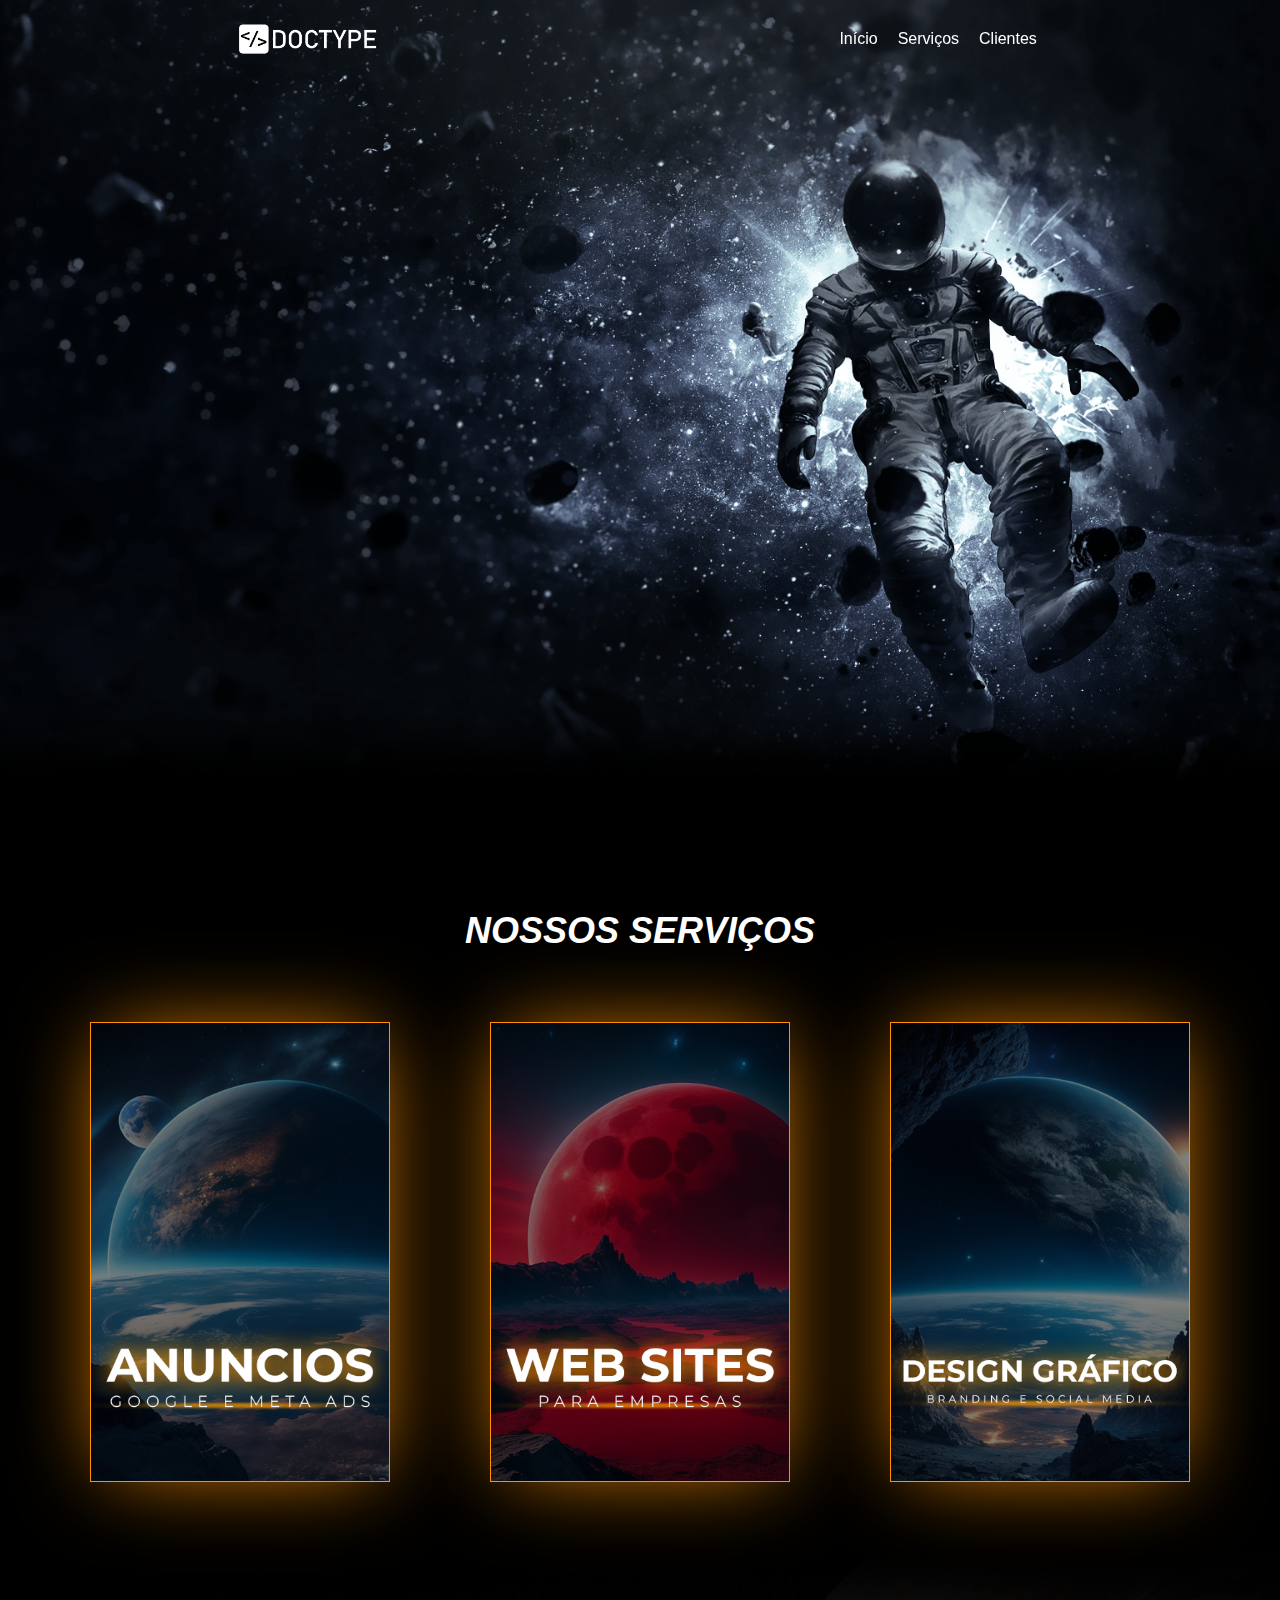
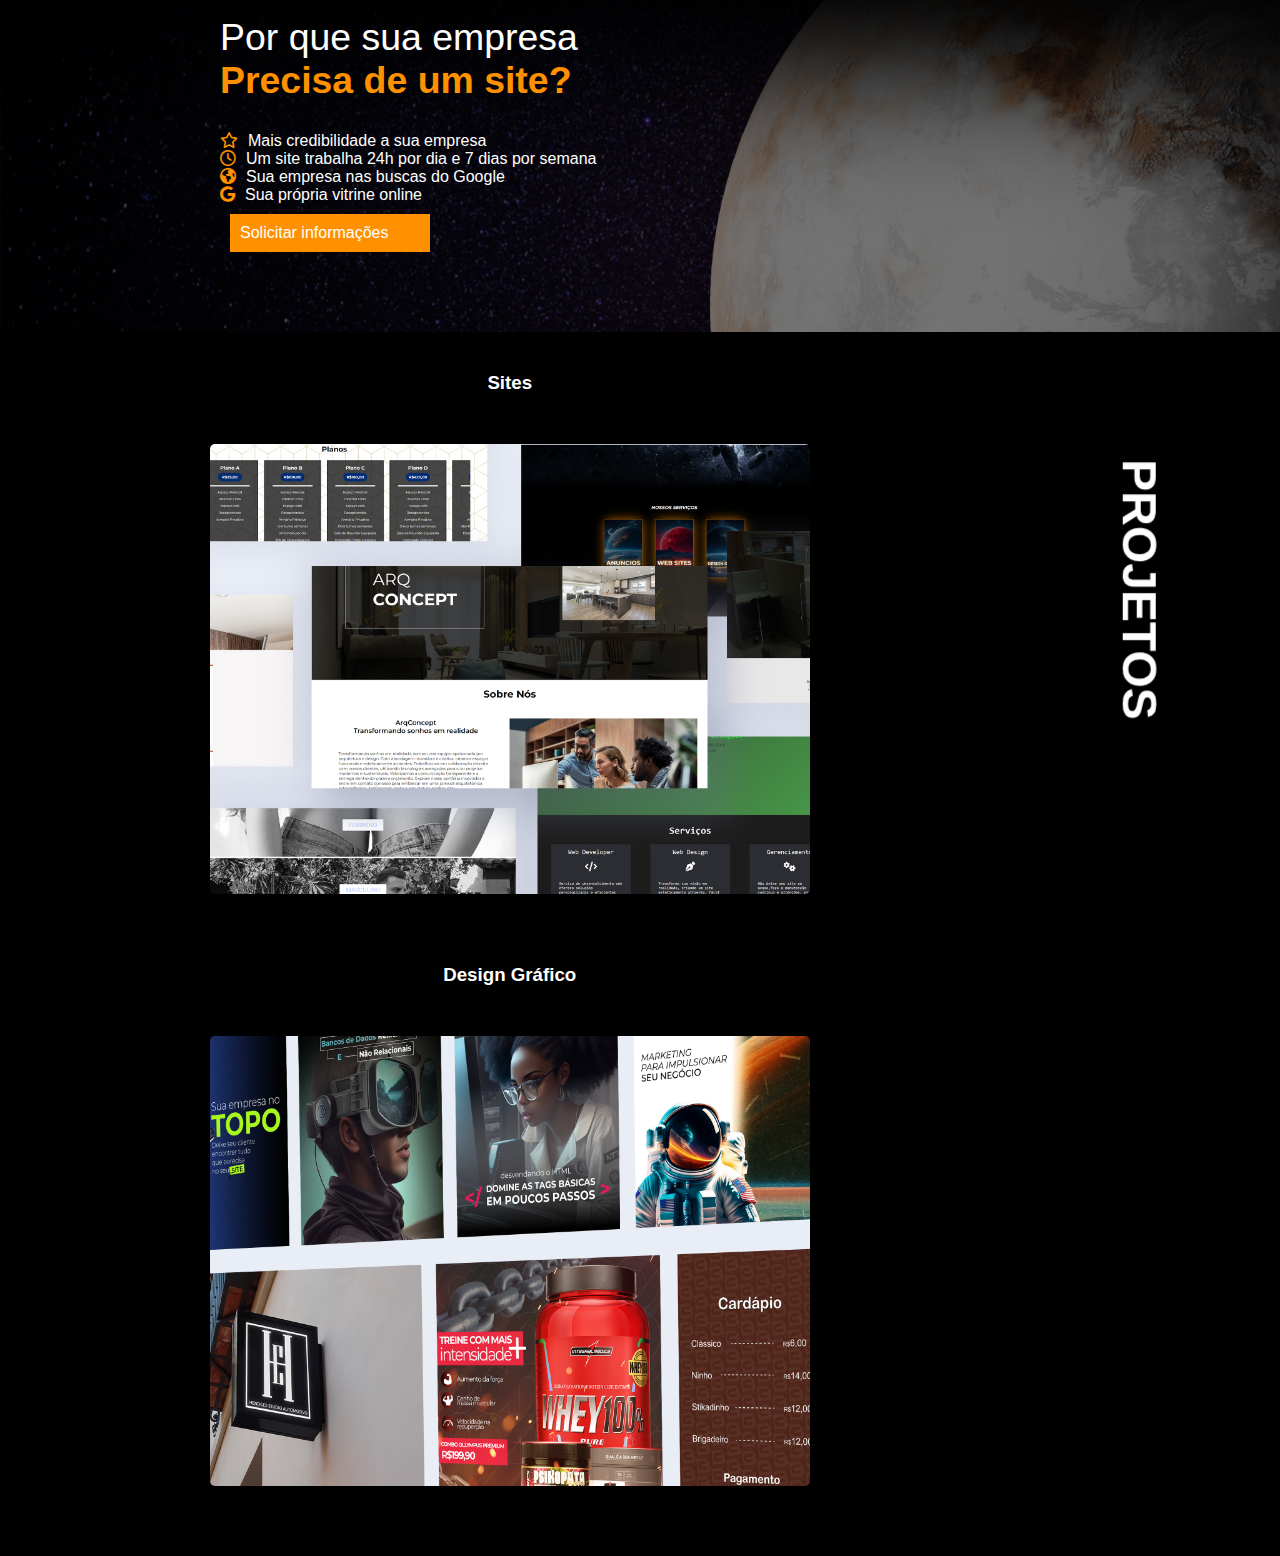
==== index.html @ 71b518d7 "commit" ====
<!DOCTYPE html>
<html lang="pt-br">

<head>
    <meta charset="UTF-8">
    <meta name="viewport" content="width=device-width, initial-scale=1.0">
    <title>DOCTYPE</title>

    <!-- <==== LINKS====> -->

    <link rel="stylesheet" href="style.css">
    <link rel="stylesheet" href="https://cdnjs.cloudflare.com/ajax/libs/font-awesome/6.4.0/css/all.min.css">

</head>

<body>
    <script>
        window.addEventListener('load', function () {
            alert('This website is under development.');
        });
    </script>

    <header>


        <nav>
            <div id="navbar">
                <div class="logo">
                    <a href=""><img src="/assets/logo-03-01.png" alt="" width="150px"></a>
                </div>
                <div class="navbar-items">
                    <ul class="links">
                        <li><a href="#">Início</a></li>
                        <li><a href="#ss">Serviços</a></li>
                        <li><a href="#clients">Clientes</a></li>

                    </ul>


                    <div class="toggle_btn">
                        <i class="fa-solid fa-bars"></i>
                    </div>
                </div>
                <div class="drop_menu">
                    <ul>
                        <li><a href="#">Início</a></li>
                        <li><a href="#services">Serviços</a></li>
                        <li><a href="#clients">Clientes</a></li>

                    </ul>
                </div>
            </div>
        </nav>
    </header>

    <section id="ss">

        <div class="headline">
            <h2>NOSSOS SERVIÇOS</h2>
        </div>
        <div class="card-container">

            <div class="card">
                <img src="/assets/anuncios.png" alt="">
            </div>
            <div class="card">
                <img src="/assets/websites.png" alt="">
            </div>
            <div class="card">
                <img src="/assets/design.jpg" alt="">
            </div>

        </div>
    </section>

    <section id="reasons">
        <div class="rea">
            <!-- reasons for work with us -->
            <!-- Make fade background image for transition -->
            <div class="reasons-container">
                <div class="h3s">
                    <h3 class="h31">Por que sua empresa</h3>
                    <h3 class="h32">Precisa de um site?</h3>
                </div>
                <ul>
                    <li>
                        <i class="fa-regular fa-star" style="color: #FF9100;"></i>
                        <p>Mais credibilidade a sua empresa</p>
                    </li>
                    <li>
                        <i class="fa-regular fa-clock" style="color: #FF9100;"></i>
                        <p>Um site trabalha 24h por dia e 7 dias por semana</p>
                    </li>
                    <li>
                        <i class="fa-solid fa-earth-americas" style="color: #FF9100;"></i>
                        <p>Sua empresa nas buscas do Google</p>
                    </li>
                    <li>
                        <i class="fa-brands fa-google" style="color: #FF9100;"></i>
                        <p>Sua própria vitrine online</p>
                    </li>
                </ul>
                <a class="reasons-button" href="">
                    <p>Solicitar informações</p>
                </a>
            </div>
        </div>
    </section>
    <!-- after adctivate  -->
    <!-- <section id="bw"></section> -->

    <!-- <section id="clients">
        <div class="headline">
            <h2>EMPRESAS QUE ALCANÇARAM SEUS OBJETIVOS</h2>
        </div>
        <div class="client-container">
            <img src="/assets/logo-brownie.png" alt="">
            <img src="/assets/logo-sapiens.png" alt="">
            <img src="/assets/Logo branco.png" alt="">
            <img src="" alt="">
            <img src="" alt="">
            <div class="h3">
                <a href="">
                    <h3>Esperando <br> por você!</h3>
                </a>
            </div>
        </div>
    </section> -->

    <section id="projects">
        <div class="projects-container">

            <div class="card-container">
                <div class="project-card">
                    <a href="sites.html">
                        <h3>Sites</h3>
                        <img src="/assets/mockup sites.jpg" alt="">
                    </a>
                </div>
                <div class="project-card">
                    <a href=design.html">
                        <h3>Design Gráfico</h3>
                        <img src="/assets/mockup design.jpg" alt="">
                    </a>
                </div>
            </div>

            <div class="text-container">
                <div class="titleP">
                    <h2>PROJETOS</h2>
                </div>
            </div>

        </div>
    </section>
    <script src="index.js"></script>
    <script src="3dmodel.js"></script>

</body>

</html>
---- style.css ----
* {
    margin: 0;
    padding: 0;
    box-sizing: border-box;

    font-family: 'Montserrat', sans-serif;
}

body {
    background-color: #000;
}

html {
    scroll-behavior: smooth;
}

/* ==== LINKS ==== */

/* ==== NAV ==== */

/* NAVBAR */

#navbar {
    width: 100%;
    height: auto;
    padding: 10px;
    display: flex;
    justify-content: space-around;
    align-items: center;
    position: fixed;
    list-style-type: none;
    overflow: hidden;
}

.navbar-items ul,
a {
    display: flex;
    list-style: none;
    text-decoration: none;
    color: #fff;
    margin: 10px;
}


#navbar .toggle_btn {
    color: #fff;
    font-size: 1.5rem;
    cursor: pointer;
    display: none;
}


/* DROP_MENU */

.drop_menu {
    display: none;
    position: absolute;
    right: 1rem;
    top: 115px;
    height: 0;
    width: 300px;
    background: #22262fa2;
    backdrop-filter: blur(15px);
    border-radius: 10px;
    overflow: hidden;
    transition: height .2s cubic-bezier(0.175, 0.885, 0.32, 1.275);
}

.drop_menu.open {
    height: auto;
}

.drop_menu li {
    padding: 0.7rem;
    display: flex;
    align-items: center;
    justify-content: center;
}

.drop_menu .action_button {
    width: 100%;
    display: flex;
    justify-content: center;
}


/* ==== HEADER ==== */

header {
    width: 100%;
    height: 100vh;
    background-image: url(/assets/header-WP.png);
    /* background-image: url(/assets/header-WP.jpg); */
    background-position: center;
    background-repeat: no-repeat;
    background-size: cover;
}

/* ==== SERVICES CONTAINER ==== */

#ss {
    width: 100%;
    height: auto;
    padding: 10px;
    background: #000;
}

#ss .headline {
    color: #fff;
    text-align: center;
    font-style: italic;
    font-size: 1.5rem;
    margin-bottom: 20px;
}

.card-container {
    display: flex;
    justify-content: center;
}

.card img {
    margin: 50px;
    max-width: 300px;
    width: 100%;
    border: solid 1px #ff9100;

    -webkit-box-shadow: 1px 0px 89px -17px rgba(255, 145, 0, 1);
    -moz-box-shadow: 1px 0px 89px -17px rgba(255, 145, 0, 1);
    box-shadow: 1px 0px 89px -17px rgba(255, 145, 0, 1);

    transition: 1s;
}

.card img:hover {
    -webkit-transform: scale(1.2);
    transform: scale(1.2, 1.2);
    -ms-transform: scale(1.2, 1.2);
    /* IE 9 */
    -webkit-transform: scale(1.2, 1.2);
    /* Safari and Chrome */
}


/* ==== CLIENTS CONTAINER ==== */


#clients {
    margin-top: 20px;
    width: 100%;
    height: auto;
    padding: 10px;
    background: #000;
    justify-content: center;
}

#clients .headline {
    color: #fff;
    text-align: center;
    font-style: italic;
    font-size: 1.5rem;
}

.client-container {
    justify-content: left;
    display: flex;
    flex-wrap: wrap;
    max-width: 900px;
    width: 100%;
    height: auto;
    padding: 30px;
    margin: 0 auto;
}

.client-container img {
    width: auto;
    height: 200px;
    margin: 10px;
    filter: grayscale(1);
    transition: 0.5s;
}

.client-container img:hover {
    filter: grayscale(0);
    cursor: pointer;
}

.client-container a {
    text-decoration: none;
    color: #fff;
    width: 100%;
    height: 100%;

    display: flex;
    justify-content: center;
    /* Centraliza horizontalmente */
    align-items: center;
    /* Centraliza verticalmente */
}

.client-container .h3 {
    width: 200px;
    height: 200px;
    margin: 10px;
    border: solid 2px #ff9100;
    color: #fff;
    text-align: center;

    display: flex;
    justify-content: center;
    /* Centraliza horizontalmente */
    align-items: center;
    /* Centraliza verticalmente */
    cursor: pointer;
}

.client-container .h3:hover {
    background-color: #fff;
    color: #000;
    transition: 1s;
}

.client-container a:hover {
    transition: 1s;
    color: #000;
}

/* ==== CAROUSEL-CONTAINER ==== */

.wrapper-carousel {
    display: flex;
    padding: 0 35px;
    flex-direction: column;
    align-items: center;
    justify-content: center;
    min-height: 20vh;
}

.wrapper i {
    top: 50%;
    height: 46px;
    width: 46px;
    position: absolute;
    text-align: center;
    line-height: 46px;
    background: #fff;
    color: #000;
    border-radius: 50%;
    transition: translateY(-50%);
}

.wrapper i:first-child {
    left: -23px;
    display: none;
}

.wrapper i:last-child {
    right: -23px;
}

.wrapper {
    max-width: 1200px;
    width: 100%;
    position: relative;
}

.wrapper .carousel {
    white-space: nowrap;
    font-size: 0px;
    cursor: pointer;
    overflow: hidden;
    scroll-behavior: smooth;
}

.carousel.dragging {
    scroll-behavior: auto;
    cursor: grab;
}

.carousel.dragging img {
    pointer-events: none;
}

.carousel img {
    object-fit: cover;
    left: 14px;
    width: auto;
    height: 100px;
}

.carousel img:first-child {
    margin-left: 0px;
}

/* ===== REASONS SECTION ===== */

#reasons {
    width: 100%;
    padding: 20px;
    background-image: url(/assets/march.jpg);
    background-position: top;
    background-repeat: no-repeat;
    background-size: cover;
    /* background: #fff; */
    margin-bottom: 20px;
}

.reasons-container {
    width: 50%;
    padding: 50px;
    margin: 0 auto;
    margin-left: 150px;
}

/* ===== REASONS SECTION TEXT PRESET ===== */

.h3s {
    margin-bottom: 30px;
    font-size: 2rem;
}

.h31 {
    color: #fff;
    font-weight: 400;
}

.h32 {
    color: #FF9100;
}

.reasons-container ul {
    color: #fff;
    list-style: none;
}

.reasons-container li {
    display: flex;
}

.reasons-container i {
    margin-right: 10px;
}

/* ==== reasons-button ==== */

.reasons-button {
    color: #fff;
    text-decoration: none;
    background-color: #FF9100;
    text-align: center;
    width: 200px;
    padding: 10px;
}

/*  ==== tarnsition color ==== */

#bw {
    width: 100%;
    height: 100px;
    background: rgb(32, 32, 32);

}

/*  ==== projects-container ==== */

#projects {
    padding: 10px;
    background: ;
    /* background-image: url(https://s1.static.brasilescola.uol.com.br/be/conteudo/images/a-luz-propaga-se-no-vacuo-com-velocidade-limite-conhecida-cerca-300-mil-quilometros-por-segundo-5c190fc3f1022.jpg);
    background-size: cover;
    background-repeat: no-repeat;
    background-position: bottom; */
}

.card-container {
    width: 100%;
    flex-wrap: wrap;
}

.text-container {
    margin-top: 200px
}

.project-card a {
    align-items: center;
    display: flex;
    flex-direction: column;

}

.project-card a:hover {
    align-items: center;
    display: flex;
    flex-direction: column;
    transition: 1s;

    -webkit-transform: scale(1.2);
    transform: scale(1.2, 1.2);
    -ms-transform: scale(1.2, 1.2);
    /* IE 9 */
    -webkit-transform: scale(1.2, 1.2);
    /* Safari and Chrome */
}

.titleP {
    color: #fff;
    font-size: 2rem;
    transform: rotate(90deg);
}

.projects-container {
    display: flex;
    color: #fff;
}

.projects-container img {
    margin: 50px;
    max-width: 600px;
    width: 100%;
    transition: 1s;
    border-radius: 5px;
    cursor: pointer;
}
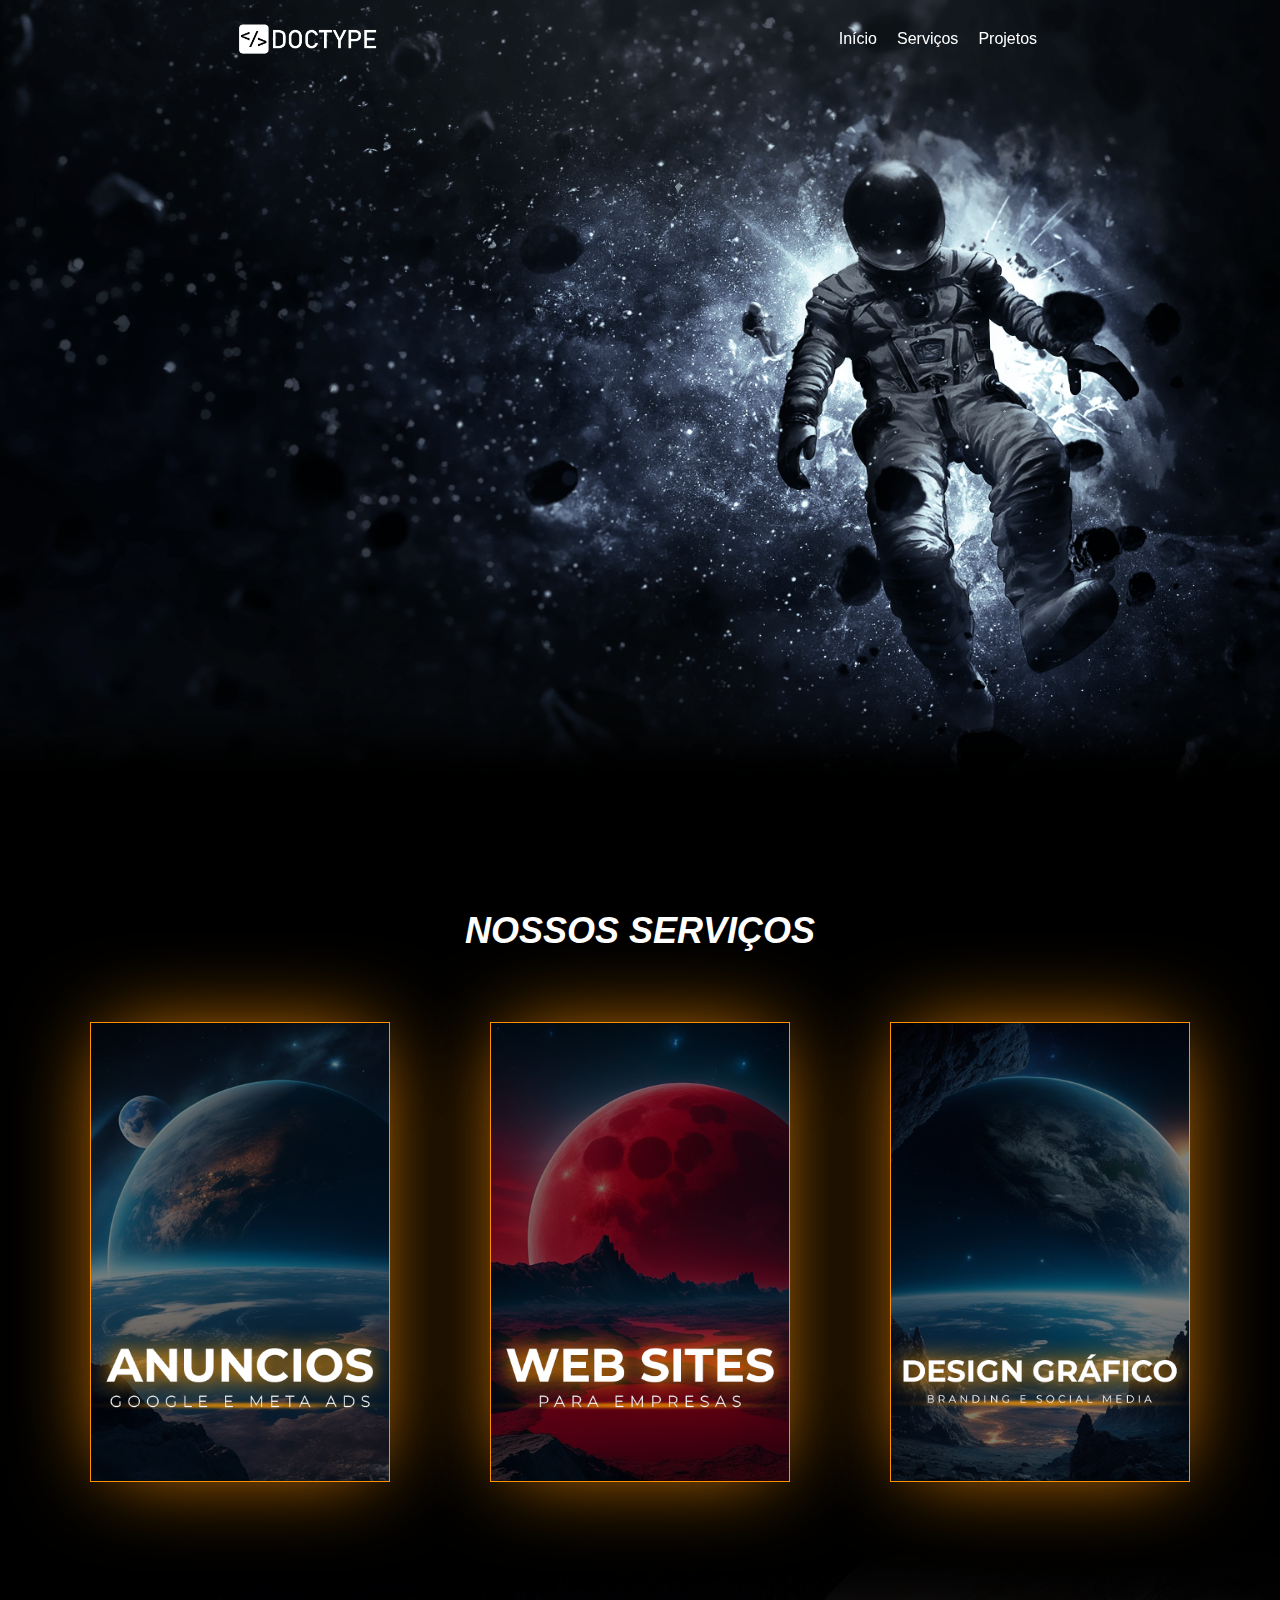
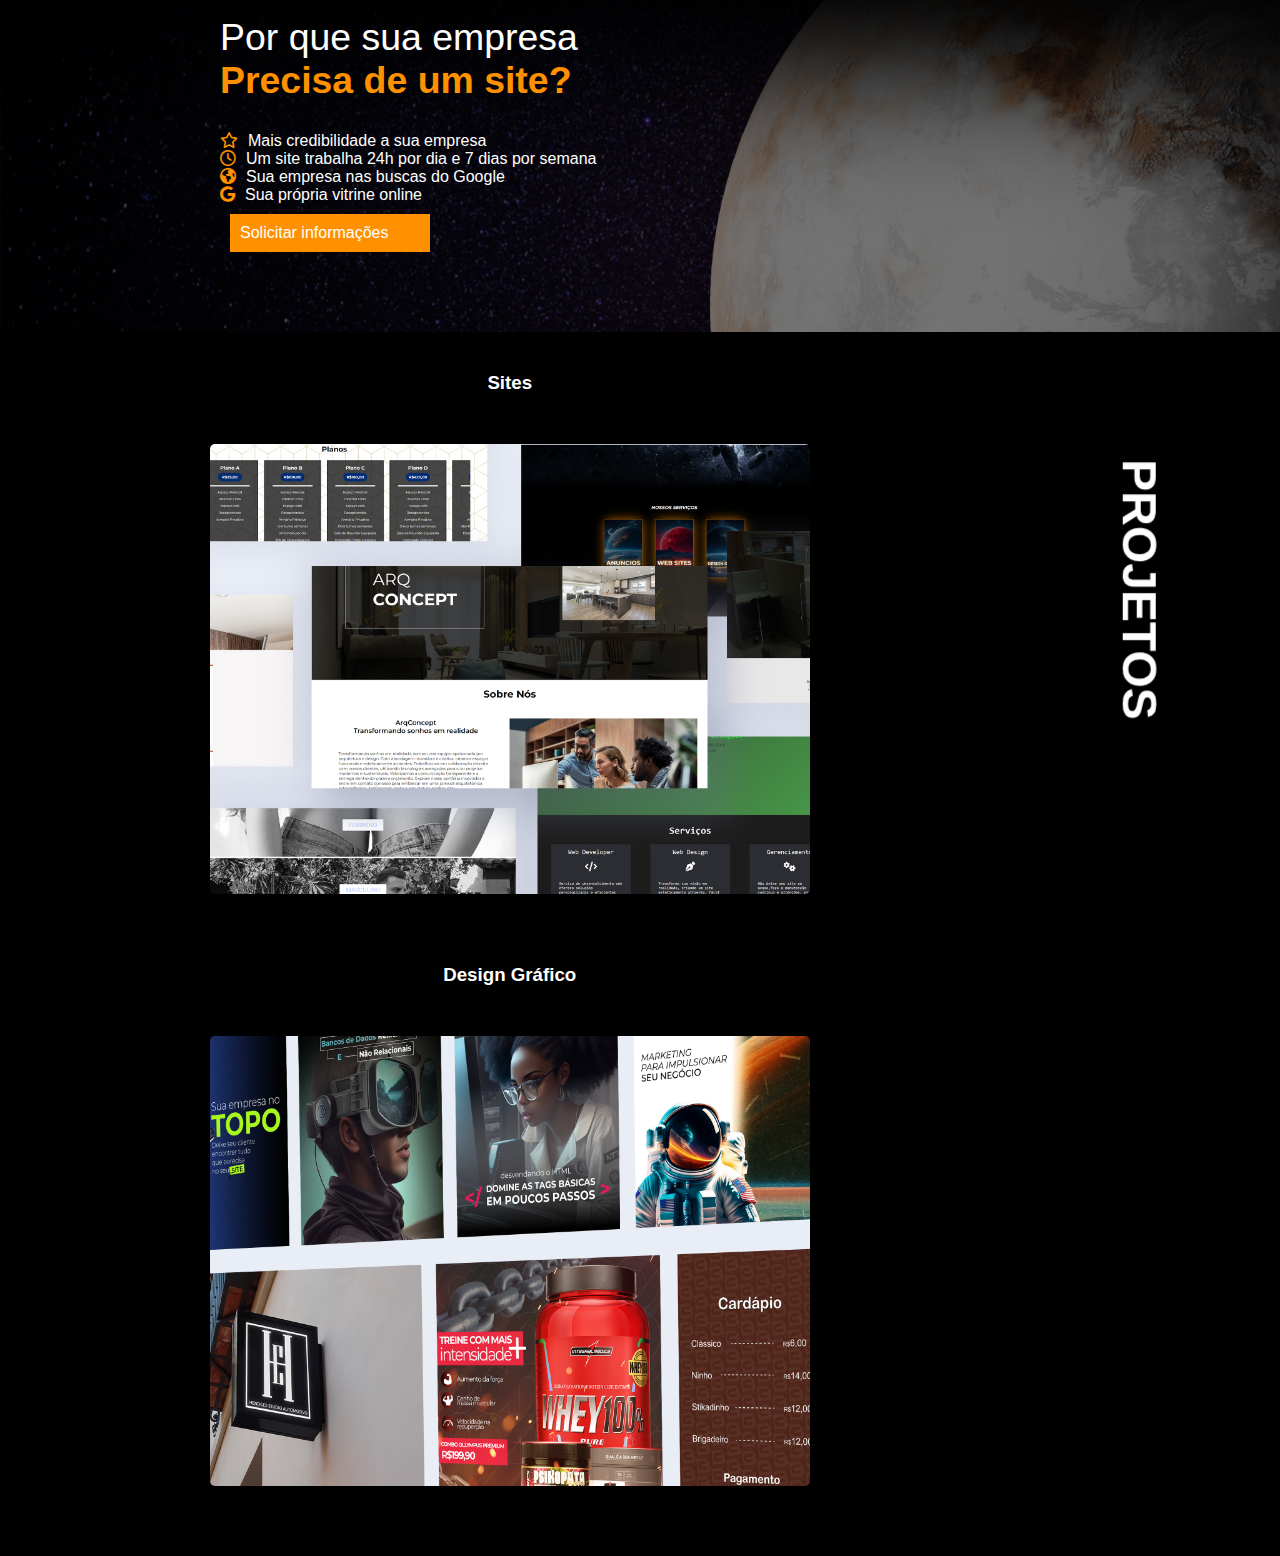
==== commit 4ddbff18: "..." ====
--- a/index.html
+++ b/index.html
@@ -14,11 +14,11 @@
 </head>
 
 <body>
-    <script>
+    <!-- <script>
         window.addEventListener('load', function () {
-            alert('This website is under development.');
+            alert('This website is under development.', 'Site em desenvolvimento');
         });
-    </script>
+    </script> -->
 
     <header>
 
@@ -32,7 +32,7 @@
                     <ul class="links">
                         <li><a href="#">Início</a></li>
                         <li><a href="#ss">Serviços</a></li>
-                        <li><a href="#clients">Clientes</a></li>
+                        <li><a href="#projects">Projetos</a></li>
 
                     </ul>
 
@@ -45,7 +45,7 @@
                     <ul>
                         <li><a href="#">Início</a></li>
                         <li><a href="#services">Serviços</a></li>
-                        <li><a href="#clients">Clientes</a></li>
+                        <li><a href="#projects">Projetos</a></li>
 
                     </ul>
                 </div>
@@ -100,32 +100,12 @@
                         <p>Sua própria vitrine online</p>
                     </li>
                 </ul>
-                <a class="reasons-button" href="">
+                <a class="reasons-button" href="https://api.whatsapp.com/send?phone=5551992908052&text=Olá, gostaria de receber informações">
                     <p>Solicitar informações</p>
                 </a>
             </div>
         </div>
     </section>
-    <!-- after adctivate  -->
-    <!-- <section id="bw"></section> -->
-
-    <!-- <section id="clients">
-        <div class="headline">
-            <h2>EMPRESAS QUE ALCANÇARAM SEUS OBJETIVOS</h2>
-        </div>
-        <div class="client-container">
-            <img src="/assets/logo-brownie.png" alt="">
-            <img src="/assets/logo-sapiens.png" alt="">
-            <img src="/assets/Logo branco.png" alt="">
-            <img src="" alt="">
-            <img src="" alt="">
-            <div class="h3">
-                <a href="">
-                    <h3>Esperando <br> por você!</h3>
-                </a>
-            </div>
-        </div>
-    </section> -->
 
     <section id="projects">
         <div class="projects-container">
@@ -138,7 +118,7 @@
                     </a>
                 </div>
                 <div class="project-card">
-                    <a href=design.html">
+                    <a href="">
                         <h3>Design Gráfico</h3>
                         <img src="/assets/mockup design.jpg" alt="">
                     </a>
@@ -154,7 +134,6 @@
         </div>
     </section>
     <script src="index.js"></script>
-    <script src="3dmodel.js"></script>
 
 </body>
 
--- a/style.css
+++ b/style.css
@@ -364,11 +364,6 @@
 
 #projects {
     padding: 10px;
-    background: ;
-    /* background-image: url(https://s1.static.brasilescola.uol.com.br/be/conteudo/images/a-luz-propaga-se-no-vacuo-com-velocidade-limite-conhecida-cerca-300-mil-quilometros-por-segundo-5c190fc3f1022.jpg);
-    background-size: cover;
-    background-repeat: no-repeat;
-    background-position: bottom; */
 }
 
 .card-container {
@@ -419,4 +414,38 @@
     transition: 1s;
     border-radius: 5px;
     cursor: pointer;
+}
+
+@media screen and (max-width : 768px) {
+    .reasons-container{
+        width: 100%;
+        margin: 0;
+    }
+    .titleP {
+        color: #fff;
+        font-size: 1rem;
+    }
+    header {
+        width: 100%;
+        height: 100vh;
+        background-image: url(/assets/header-WP.png);
+        /* background-image: url(/assets/header-WP.jpg); */
+        background-position:80%;
+        background-repeat: no-repeat;
+        background-size: cover;
+    }
+    .card-container {
+        display: flex;
+        justify-content: center;
+    }
+    
+    .card img {
+        margin: 50px;
+        max-width: 200px;
+        width: 100%;
+    }
+
+    .navbar-items{
+        display: none;
+    }
 }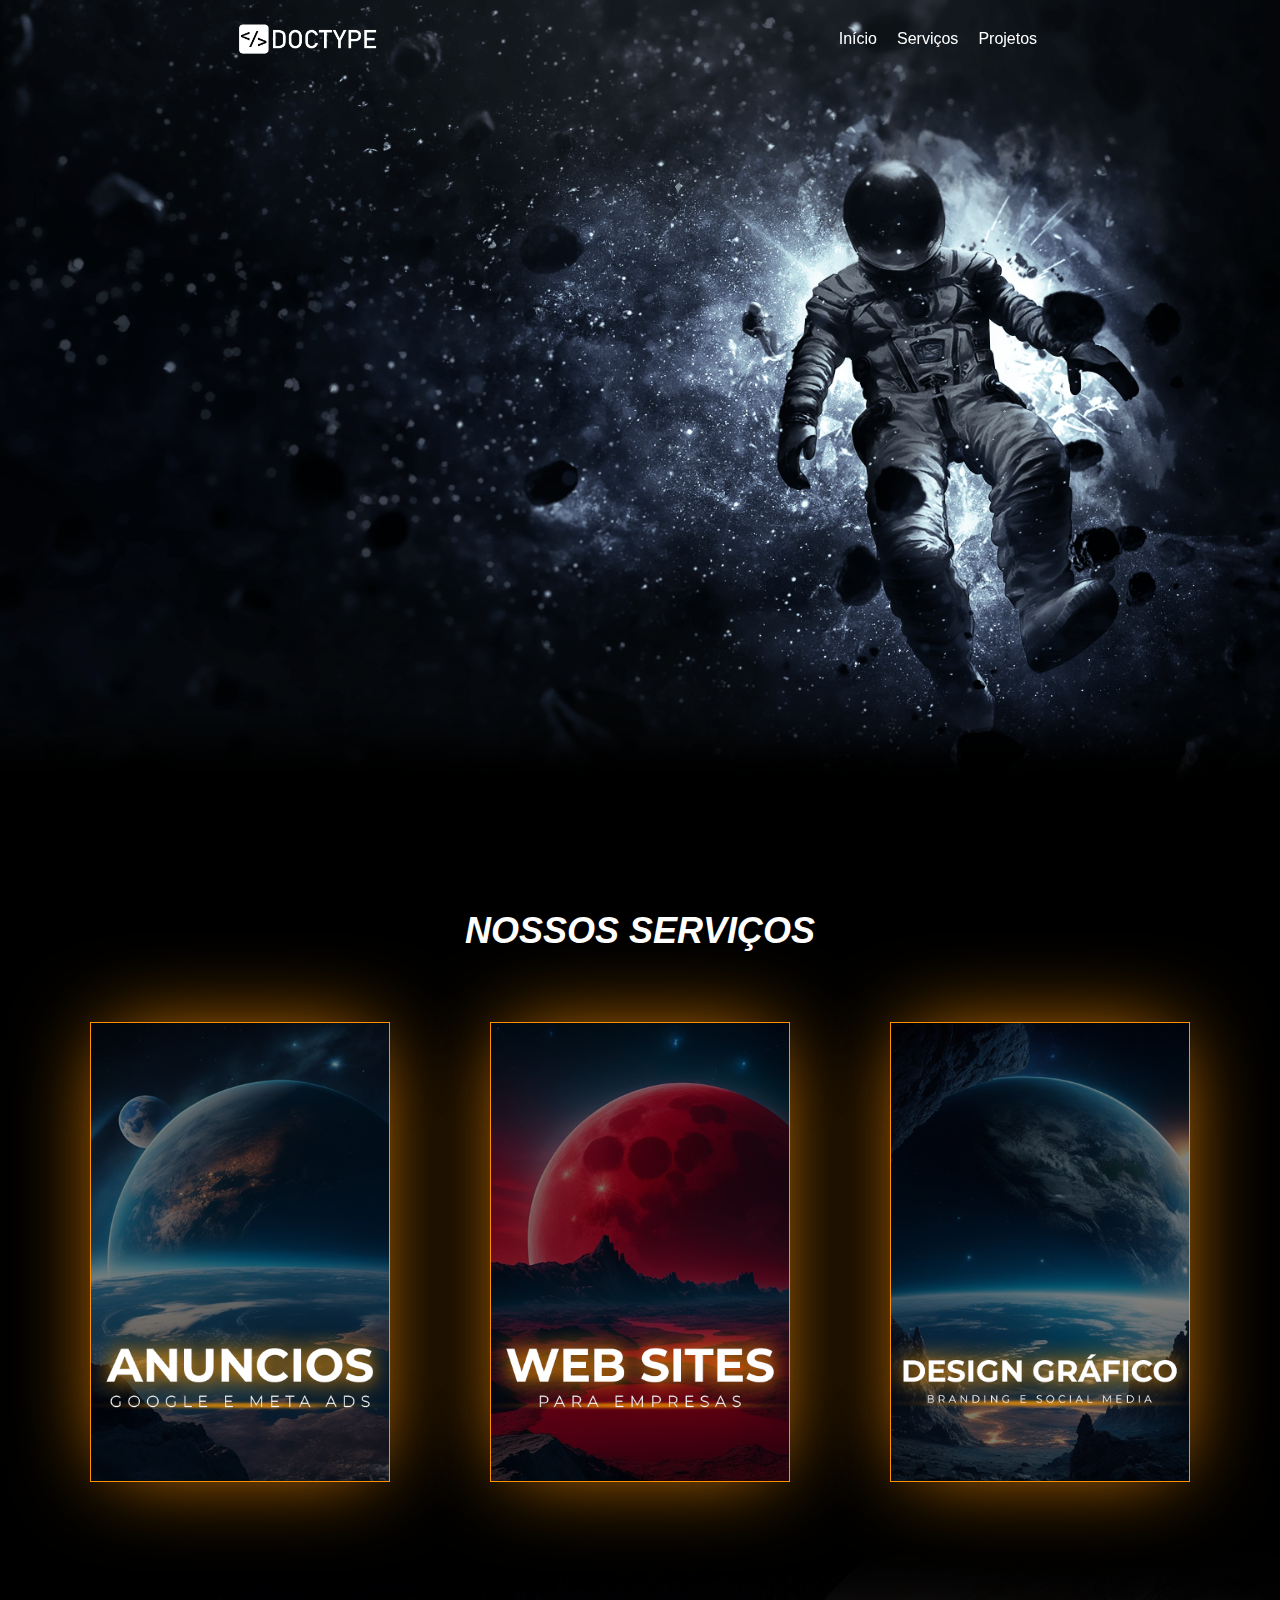
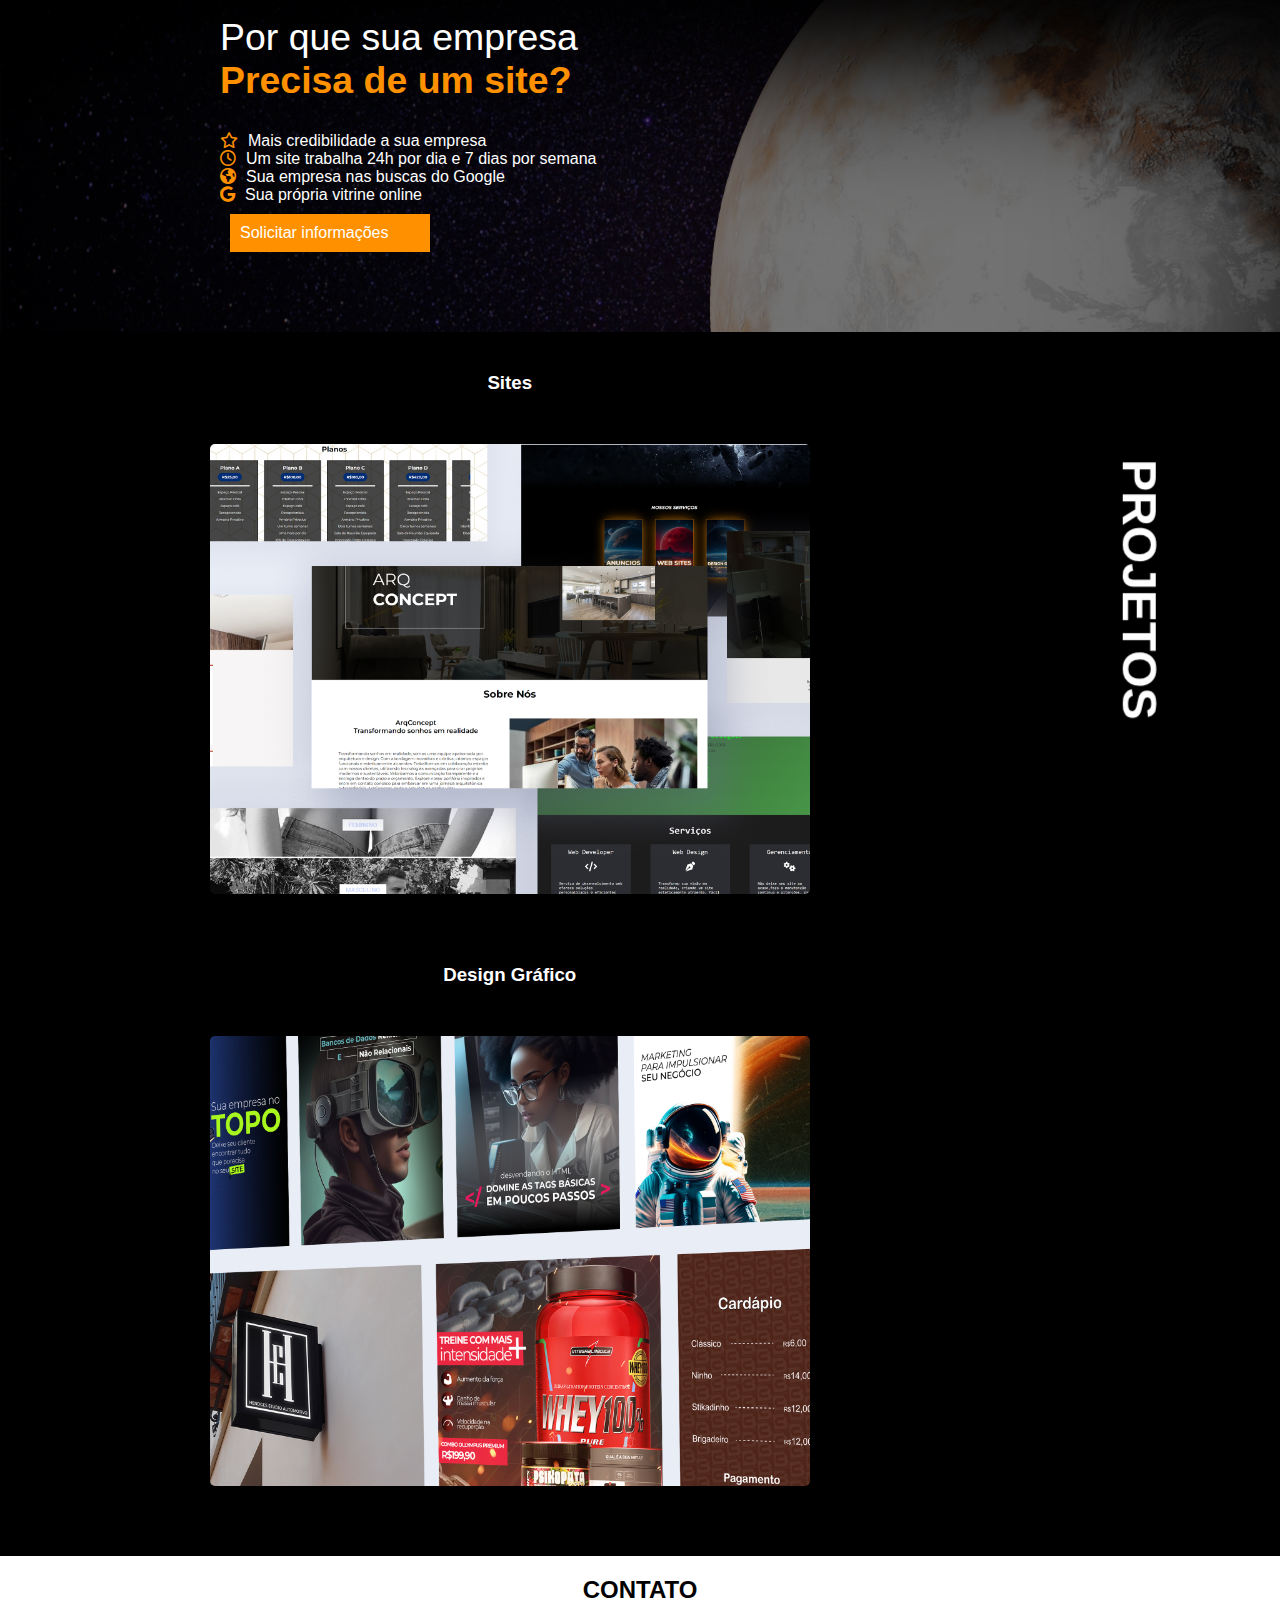
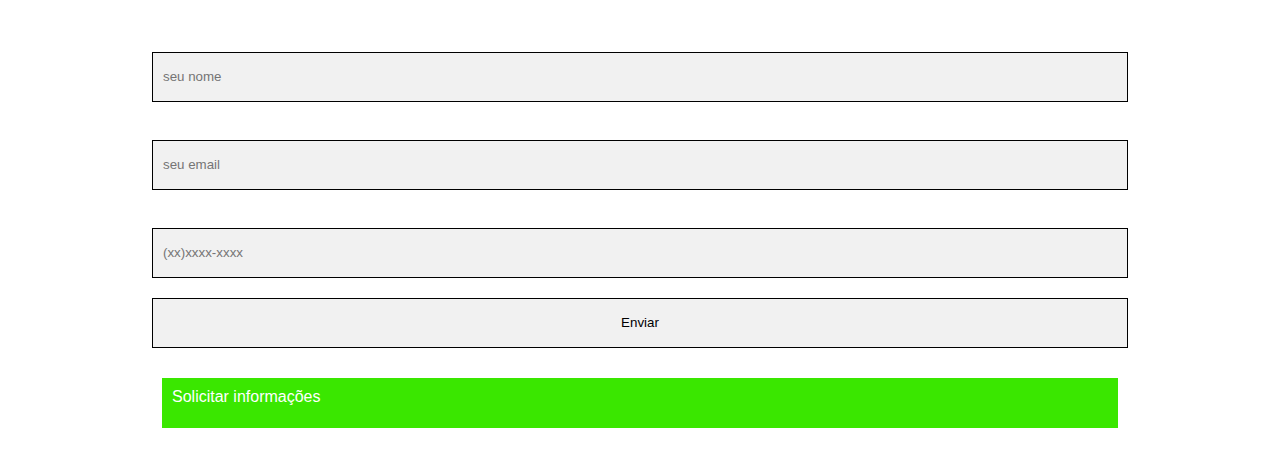
==== commit 6f208359: "commit" ====
--- a/index.html
+++ b/index.html
@@ -100,7 +100,8 @@
                         <p>Sua própria vitrine online</p>
                     </li>
                 </ul>
-                <a class="reasons-button" href="https://api.whatsapp.com/send?phone=5551992908052&text=Olá, gostaria de receber informações">
+                <a class="reasons-button"
+                    href="https://api.whatsapp.com/send?phone=5551992908052&text=Olá, gostaria de receber informações">
                     <p>Solicitar informações</p>
                 </a>
             </div>
@@ -133,6 +134,48 @@
 
         </div>
     </section>
+
+    <!-- CONTATO - CONTACT -->
+    <section id="Contato">
+
+        <div class="headline">
+            <h2>CONTATO</h2>
+        </div>
+        <section class="contact">
+            <form id="form" action="https://formsubmit.co/yandoctype@gmail.com" method="post">
+                <div class="nameID">
+                    <label for="">Nome:</label>
+                    <input type="text" placeholder="seu nome" name="nome" required>
+                </div>
+                <div class="emailID">
+                    <label for="">Email:</label>
+                    <input type="email" placeholder="seu email" name="email">
+                </div>
+                <div class="telID">
+                    <label for="">Telefone:</label>
+                    <input type="text" placeholder="(xx)xxxx-xxxx" name="tel" required>
+                </div>
+                <div class="submitID">
+                    <!-- <textarea id="" cols="30" rows="10" placeholder="escreva sua mensagem" name="message"
+                        required></textarea> -->
+                    <input id="submit" type="submit" value="Enviar" onclick="send()">
+                </div>
+                <div class="butID">
+                    <a class="fbw"
+                    href="https://api.whatsapp.com/send?phone=5551992908052&text=Olá, gostaria de receber informações">
+                    <p>Solicitar informações</p>
+                </a>    
+                </div>
+            </form>
+        </section>
+
+
+    </section>
+
+
+
+    <!-- FOOTER -->
+
     <script src="index.js"></script>
 
 </body>
--- a/style.css
+++ b/style.css
@@ -415,6 +415,86 @@
     border-radius: 5px;
     cursor: pointer;
 }
+
+.contact {
+    width: 100%;
+    display: flex;
+    justify-content: center;
+    align-items: center;
+}
+
+#form-img {
+    width: 100%;
+}
+
+.form-img {
+    width: 100%;
+}
+
+.submit {
+    display: flex;
+    flex-direction: column;
+}
+
+form {
+    align-items: center;
+    justify-content: center;
+    display: flex;
+    flex-direction: column;
+    padding: 10px;
+    width: 100%;
+}
+
+label {
+    color: #fff;
+    margin-bottom: 10px;
+    margin-top: 10px;
+}
+
+.nameID,
+.emailID,
+.telID,
+.butID {
+    display: flex;
+    flex-direction: column;
+    width: 80%;
+}
+
+.butID a{
+    background-color: #3ae700;
+    color: #fff;
+    padding: 10px;
+    height: 50px;
+}
+
+input {
+    height: 50px;
+    background-color: #f1f1f1;
+    border: #000 solid 1px;
+    padding: 10px;
+}
+
+.submitID {
+    display: flex;
+    flex-direction: column;
+    margin: 20px;
+    gap: 20px;
+    width: 80%;
+}
+
+#submit:hover {
+    color: #fff;
+    border: 0px;
+    background-color: #FF9100;
+    transition: .5s;
+}
+
+#Contato {
+    background-color: #ffffff;
+    padding: 20px;
+    text-align: center;
+}
+
 
 @media screen and (max-width : 768px) {
     .reasons-container{
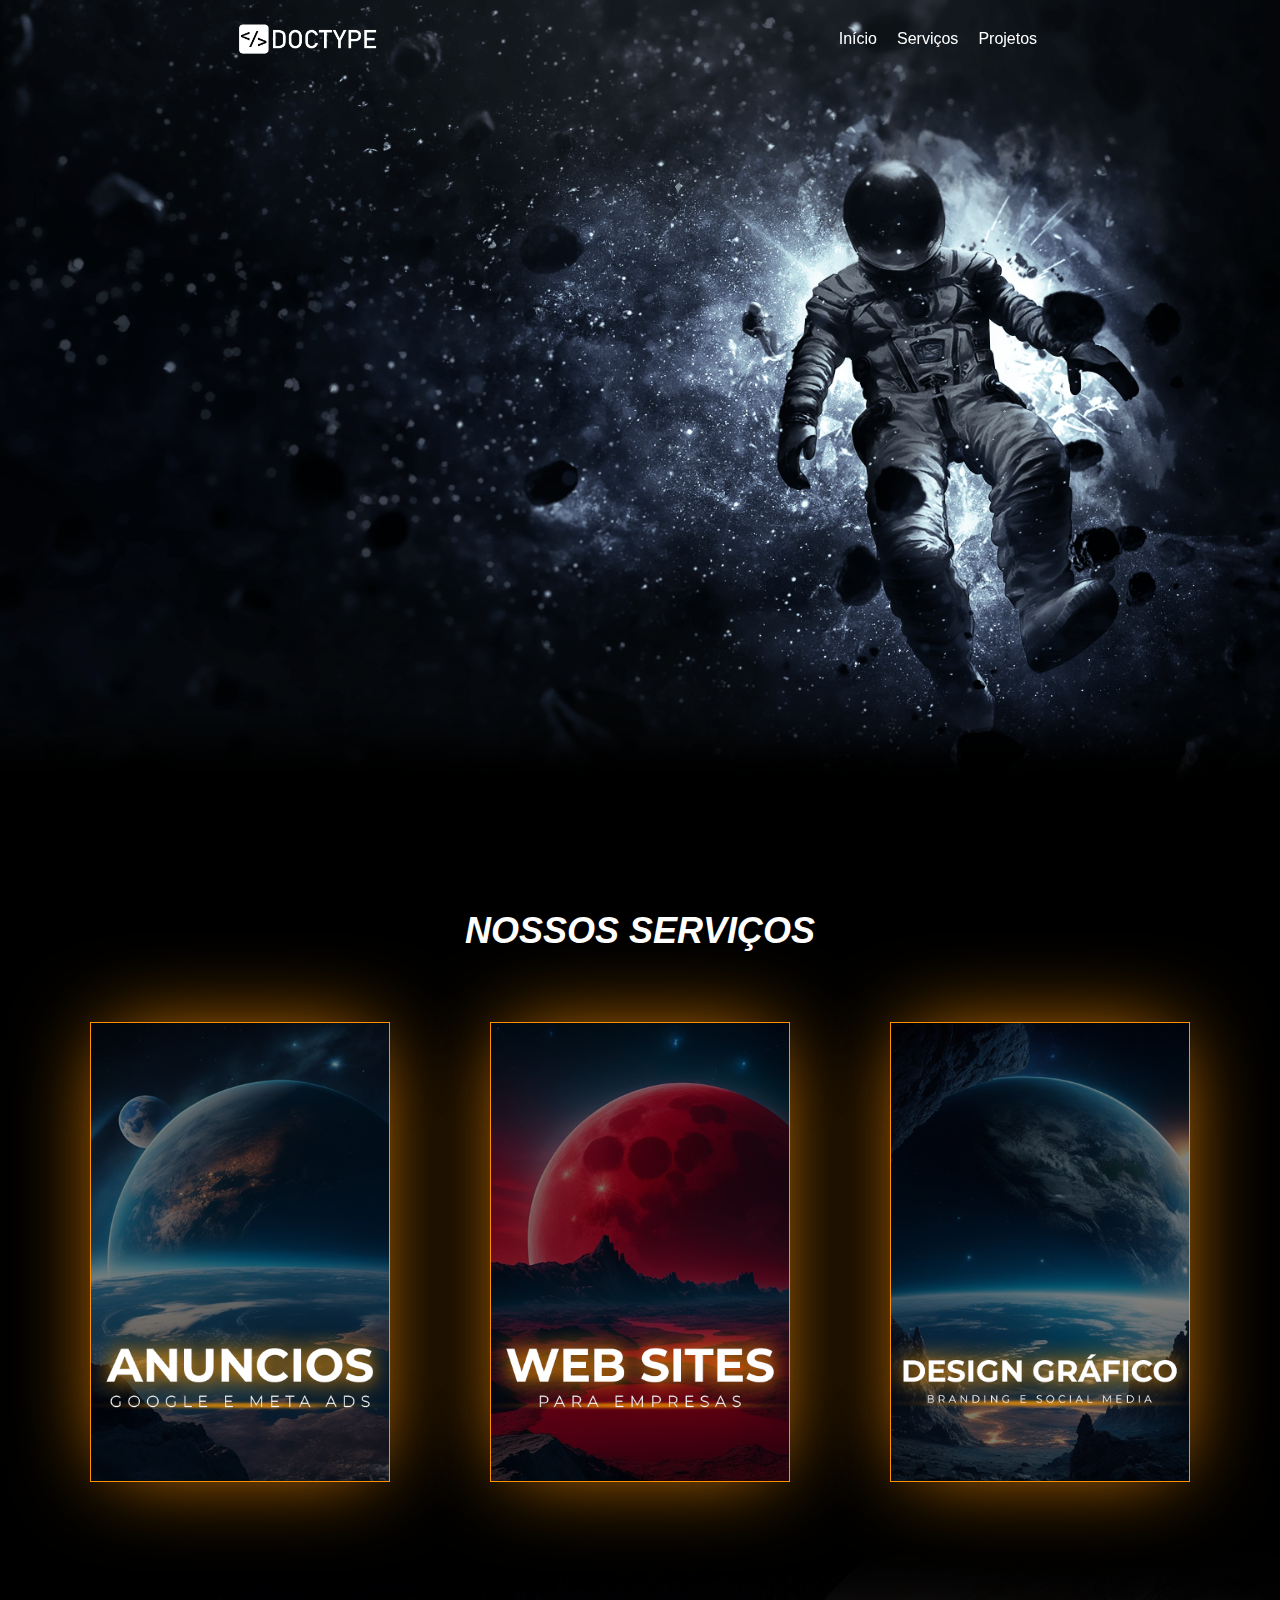
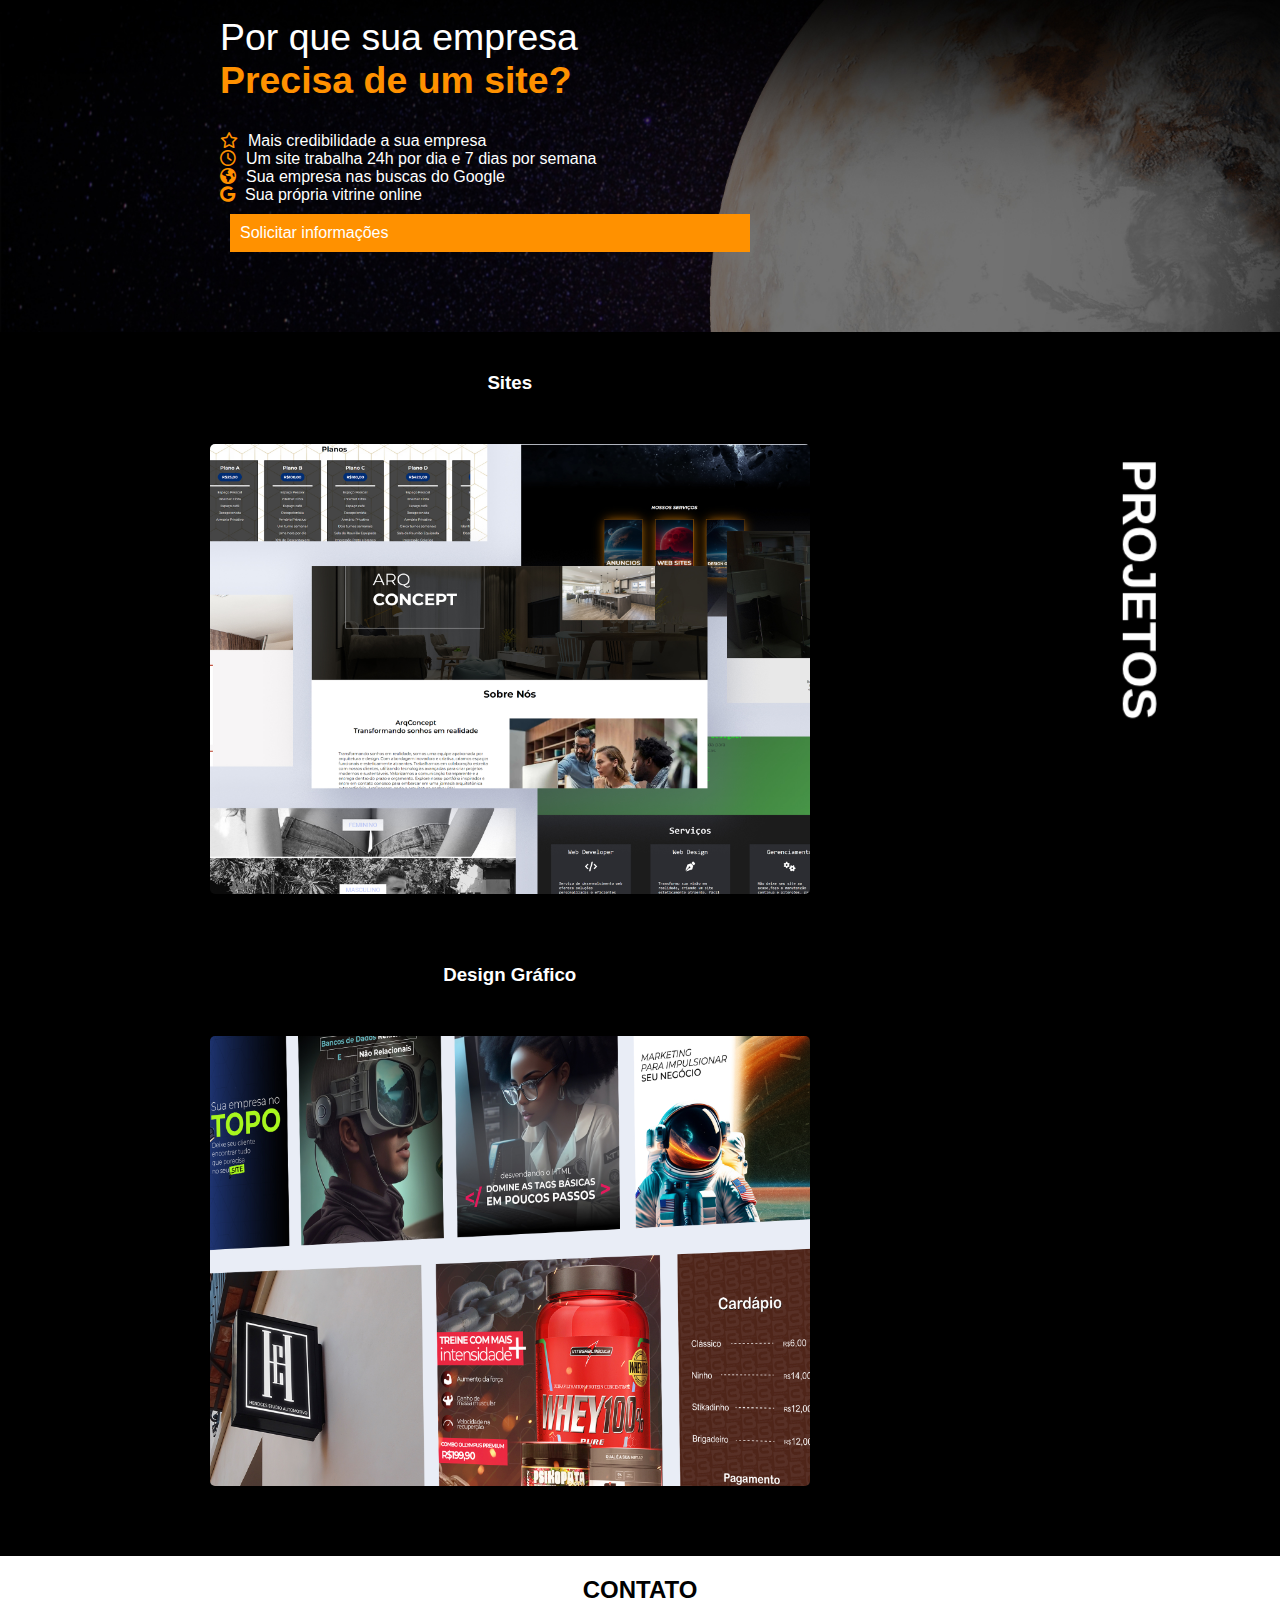
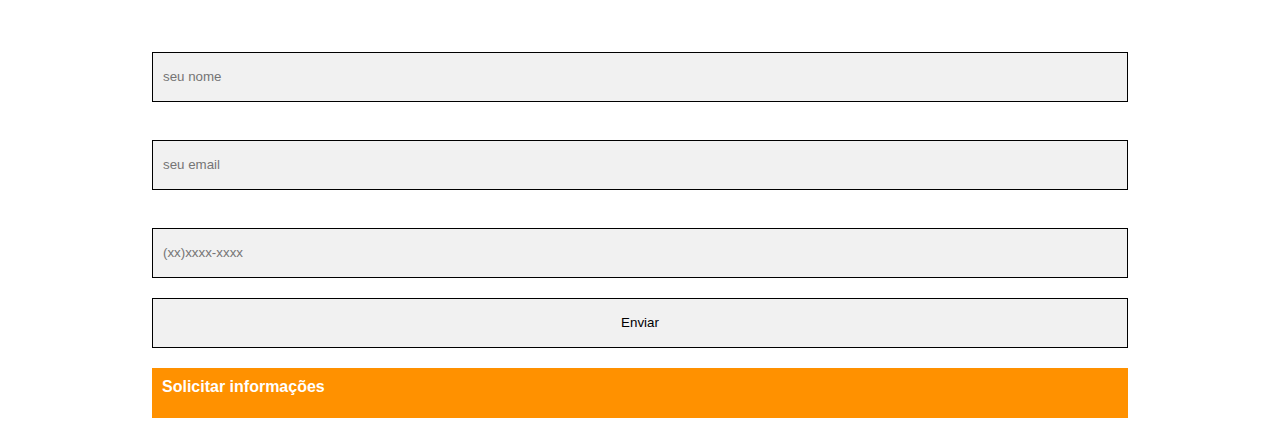
==== commit a8010a7a: "commit" ====
--- a/index.html
+++ b/index.html
@@ -100,7 +100,7 @@
                         <p>Sua própria vitrine online</p>
                     </li>
                 </ul>
-                <a class="reasons-button"
+                <a class="reasons-button" target="_blank"
                     href="https://api.whatsapp.com/send?phone=5551992908052&text=Olá, gostaria de receber informações">
                     <p>Solicitar informações</p>
                 </a>
@@ -161,10 +161,10 @@
                     <input id="submit" type="submit" value="Enviar" onclick="send()">
                 </div>
                 <div class="butID">
-                    <a class="fbw"
-                    href="https://api.whatsapp.com/send?phone=5551992908052&text=Olá, gostaria de receber informações">
-                    <p>Solicitar informações</p>
-                </a>    
+                    <a class="reasons-button-form" target="_blank"
+                        href="https://api.whatsapp.com/send?phone=5551992908052&text=Olá, gostaria de receber informações">
+                        <p>Solicitar informações</p>
+                    </a>
                 </div>
             </form>
         </section>
--- a/style.css
+++ b/style.css
@@ -459,12 +459,24 @@
     flex-direction: column;
     width: 80%;
 }
+.reasons-button {
+    color: #fff;
+    text-decoration: none;
+    background-color: #FF9100;
+    text-align: center;
+    width: 100%;
+}
+.reasons-button p {
+    text-align: center;
+}
 
 .butID a{
-    background-color: #3ae700;
-    color: #fff;
-    padding: 10px;
-    height: 50px;
+    background-color: #FF9100;
+    font-weight: 600;
+    color: #fff;
+    padding: 10px;
+    margin: 0;
+    height: 50px; 
 }
 
 input {
